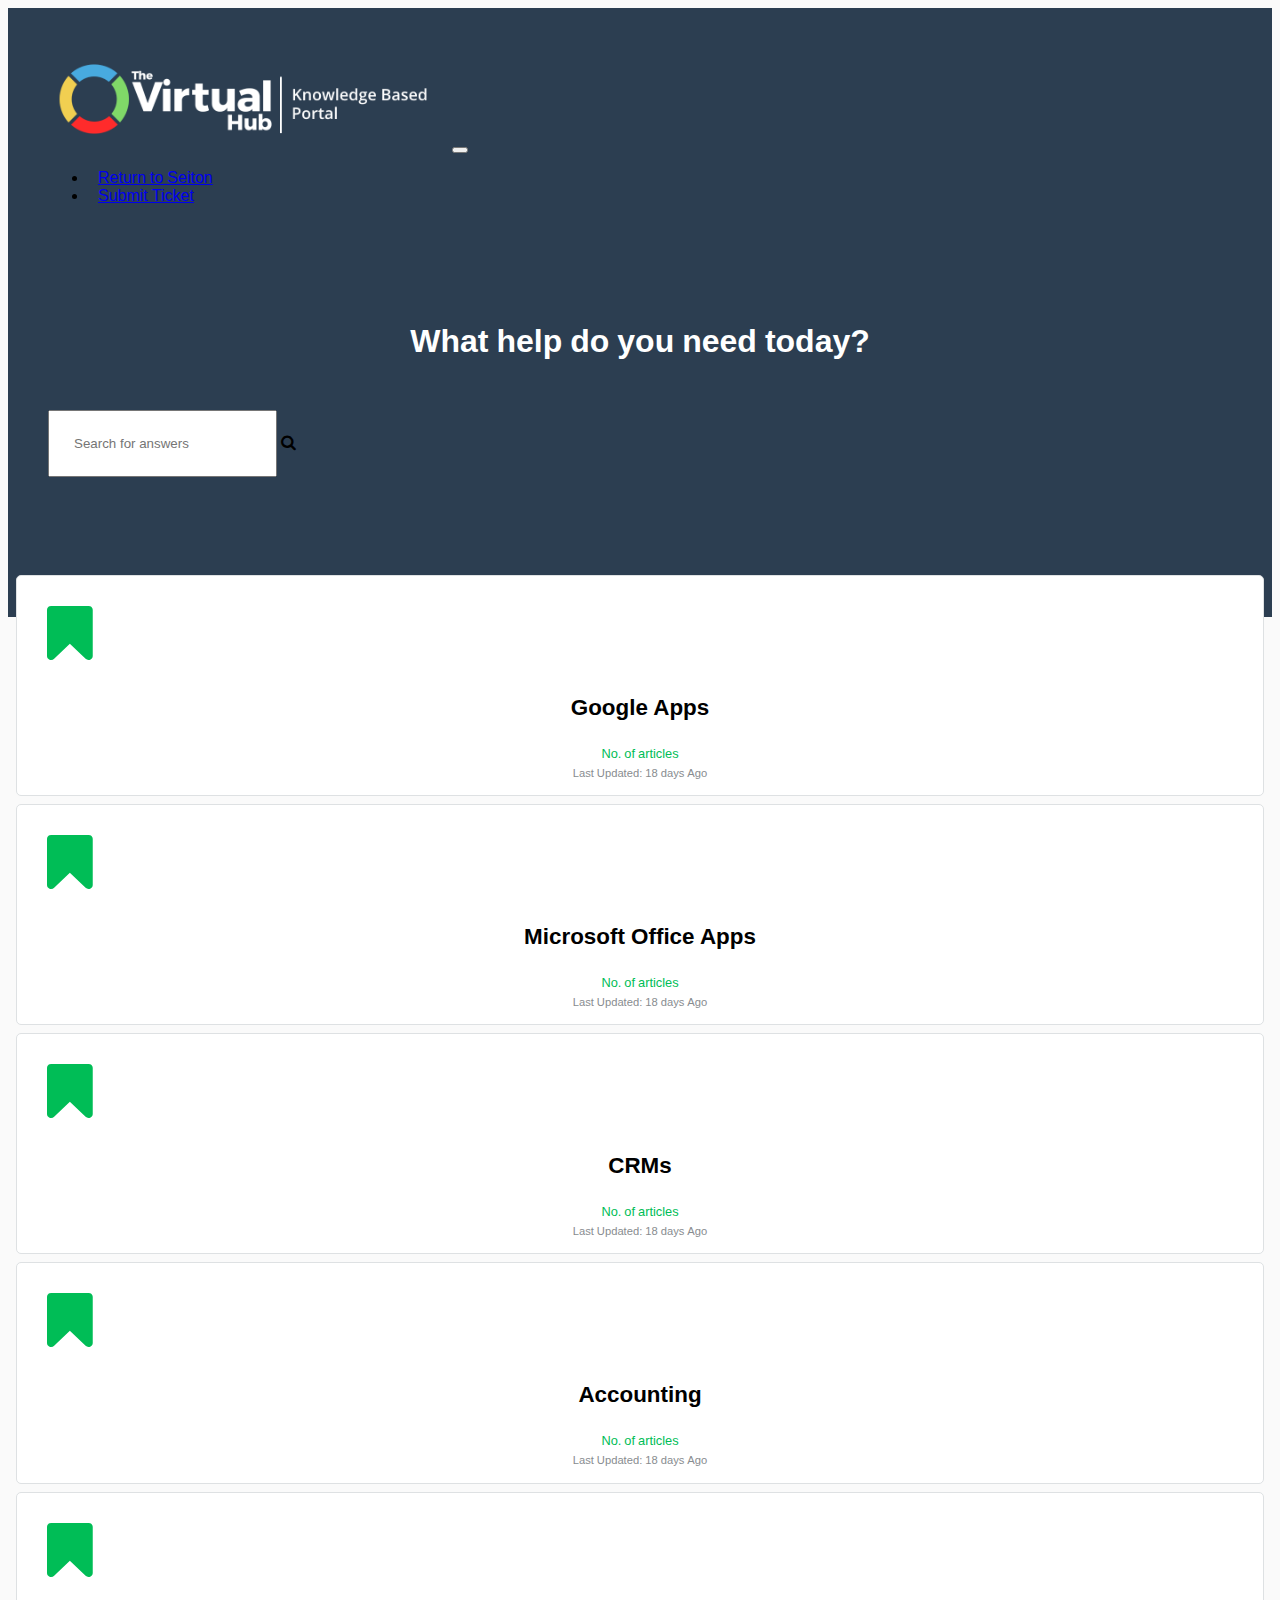
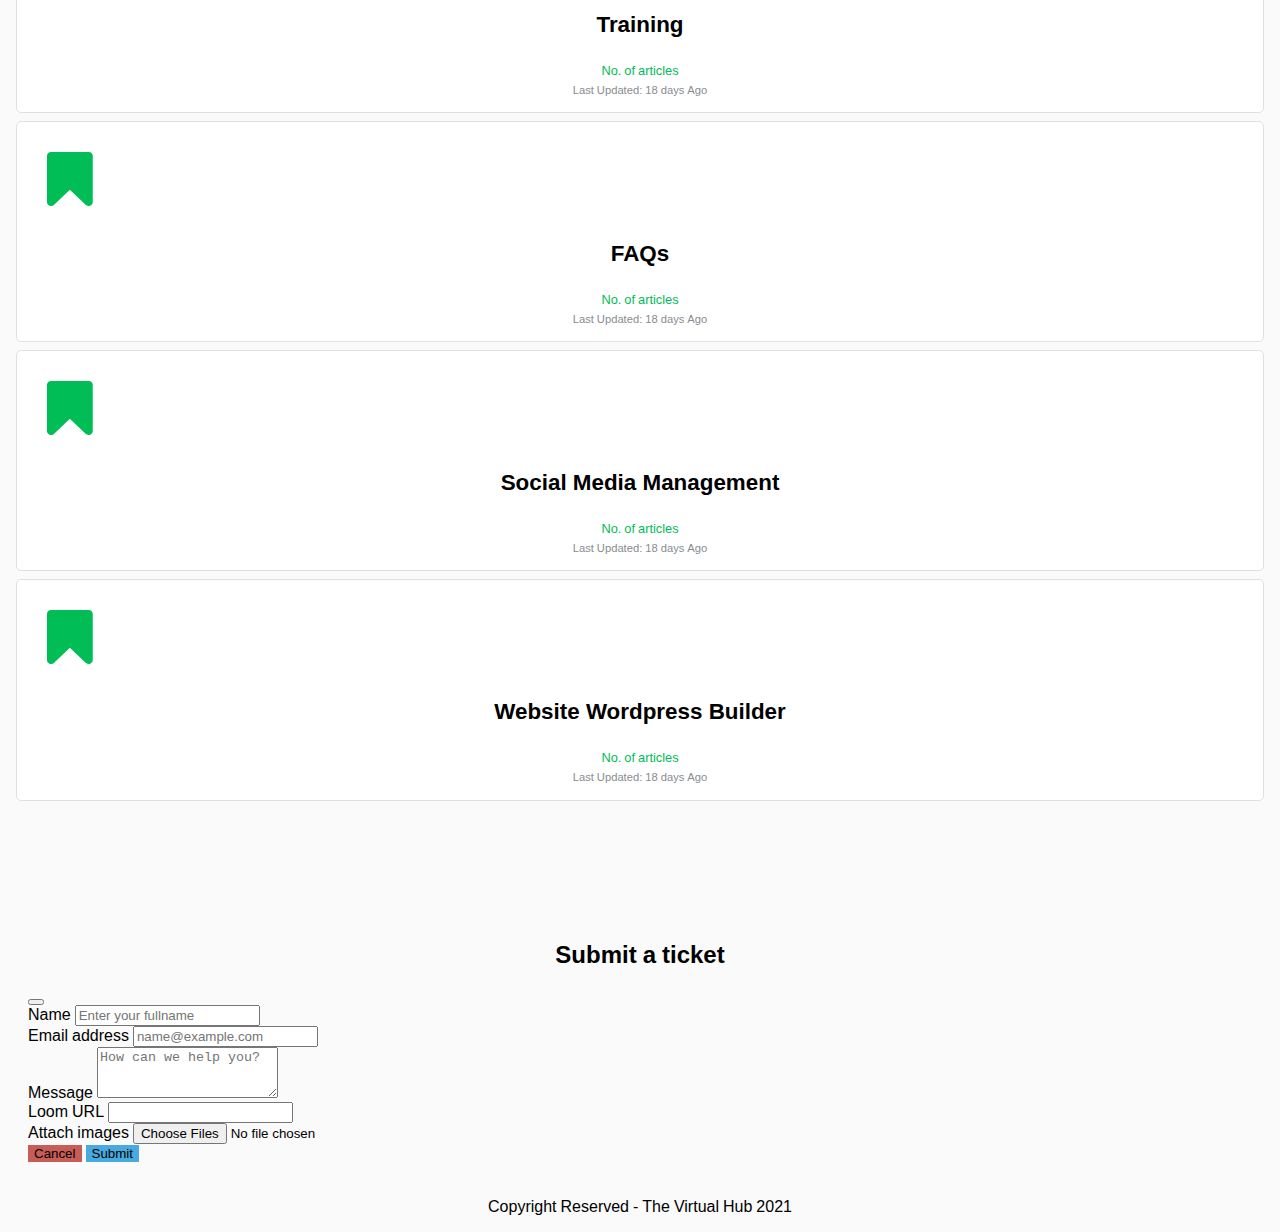
==== index.html @ 89dac36e "Add files via upload" ====
<!doctype html>
<html lang="en">

<head>
  <!-- Required meta tags -->
  <meta charset="utf-8">
  <meta name="viewport" content="width=device-width, initial-scale=1">

  <!-- Bootstrap CSS -->
  <link rel="shortcut icon" type="image/jpg/" href="favicon.png">
  <link href="https://cdn.jsdelivr.net/npm/bootstrap@5.1.3/dist/css/bootstrap.min.css" rel="stylesheet" integrity="sha384-1BmE4kWBq78iYhFldvKuhfTAU6auU8tT94WrHftjDbrCEXSU1oBoqyl2QvZ6jIW3" crossorigin="anonymous">
  <link rel="stylesheet" href="bootstrap.css"/>
  <link rel="stylesheet" href="https://cdnjs.cloudflare.com/ajax/libs/font-awesome/4.7.0/css/font-awesome.min.css">
  <link rel="stylesheet" href="https://pro.fontawesome.com/releases/v5.10.0/css/all.css" integrity="sha384-AYmEC3Yw5cVb3ZcuHtOA93w35dYTsvhLPVnYs9eStHfGJvOvKxVfELGroGkvsg+p" crossorigin="anonymous" />

  <title>TVH Helpdesk Center</title>
</head>

<body>




  <nav class="navbar navbar-expand-lg navbar-dark text-light wrapper">

    <a class="navbar-brand" href="index.html"><img src="KB_logo.png" /></a>
    <button class="navbar-toggler navbar-light" type="button" data-bs-toggle="collapse" data-bs-target="#navbarSupportedContent" aria-controls="navbarSupportedContent" aria-expanded="false" aria-label="Toggle navigation">
      <span class="navbar-toggler-icon "></span>

    </button>
    <div class="collapse navbar-collapse" id="navbarSupportedContent">
      <ul class="navbar-nav ms-auto">
        <li class="nav-item">
          <a href="https://seiton.thevirtualhub.ph/" class="nav-link text-light">Return to Seiton</a>
        </li>

        <li class="nav-item">
          <a href="#" data-bs-toggle="modal" data-bs-target="#myModal" class="nav-link text-light">Submit Ticket</a>
        </li>

      </ul>

    </div>
  </nav>

  <div class="main-content wrapper ">

    <div>
      <h1>What help do you need today?</h1>
    </div>

    <div class="container input-group w-75  search">
      <input type="text" placeholder="Search for answers" class="form-control d-flex searchbar" aria-label="Sizing example input" aria-describedby="inputGroup-sizing-default">
      <span class="input-group-text" id="inputGroup-sizing-default"><i class="fas fa-search"></i></span>
    </div>

  </div>


  <div class="container categories">
    <div class="row justify-content-md-center">

      <div class="col-lg-3 col-md-4 cols" href="">
        <a href="Category_homepage.html"><span class="link"></span></a>
        <div class="d-flex justify-content-center icons">
          <p>
            <i class="far fa-bookmark fa-4x"></i>
          </p>
        </div>
        <div class="header">
          <h1 class="header-title">Google Apps</h1>
        </div>

        <div class="articles">
          <p class="articles_count">No. of articles</h1>
          <p class="last_update">Last Updated: 18 days Ago</h1>
        </div>

      </div>

      <div class="col-lg-3 col-md-4 cols">
        <div class="d-flex justify-content-center icons">
          <p>
            <i class="far fa-bookmark fa-4x"></i>
          </p>
        </div>
        <div class="header">
          <h1 class="header-title">Microsoft Office Apps</h1>
        </div>

        <div class="articles">
          <p class="articles_count">No. of articles</h1>
          <p class="last_update">Last Updated: 18 days Ago</h1>
        </div>

      </div>
      <div class="col-lg-3 col-md-4 cols">
        <div class="d-flex justify-content-center icons">
          <p>
            <i class="far fa-bookmark fa-4x"></i>
          </p>
        </div>
        <div class="header">
          <h1 class="header-title">CRMs</h1>
        </div>

        <div class="articles">
          <p class="articles_count">No. of articles</h1>
          <p class="last_update">Last Updated: 18 days Ago</h1>
        </div>

      </div>
      <div class="col-lg-3 col-md-4 cols">
        <div class="d-flex justify-content-center icons">
          <p>
            <i class="far fa-bookmark fa-4x"></i>
          </p>
        </div>
        <div class="header">
          <h1 class="header-title">Accounting</h1>
        </div>

        <div class="articles">
          <p class="articles_count">No. of articles</h1>
          <p class="last_update">Last Updated: 18 days Ago</h1>
        </div>

      </div>
      <div class="col-lg-3 col-md-4 cols">
        <div class="d-flex justify-content-center icons">
          <p>
            <i class="far fa-bookmark fa-4x"></i>
          </p>
        </div>
        <div class="header">
          <h1 class="header-title">Training</h1>
        </div>

        <div class="articles">
          <p class="articles_count">No. of articles</h1>
          <p class="last_update">Last Updated: 18 days Ago</h1>
        </div>

      </div>

      <div class="col-lg-3 col-md-4 cols">
        <div class="d-flex justify-content-center icons">
          <p>
            <i class="far fa-bookmark fa-4x"></i>
          </p>
        </div>
        <div class="header">
          <h1 class="header-title">FAQs</h1>
        </div>

        <div class="articles">
          <p class="articles_count">No. of articles</h1>
          <p class="last_update">Last Updated: 18 days Ago</h1>
        </div>

      </div>
      <div class="col-lg-3 col-md-4 cols">
        <div class="d-flex justify-content-center icons">
          <p>
            <i class="far fa-bookmark fa-4x"></i>
          </p>
        </div>
        <div class="header">
          <h1 class="header-title">Social Media Management</h1>
        </div>

        <div class="articles">
          <p class="articles_count">No. of articles</h1>
          <p class="last_update">Last Updated: 18 days Ago</h1>
        </div>

      </div>
      <div class="col-lg-3 col-md-4 cols">
        <div class="d-flex justify-content-center icons">
          <p>
            <i class="far fa-bookmark fa-4x"></i>
          </p>
        </div>
        <div class="header">
          <h1 class="header-title">Website Wordpress Builder</h1>
        </div>

        <div class="articles">
          <p class="articles_count">No. of articles</h1>
          <p class="last_update">Last Updated: 18 days Ago</h1>
        </div>

      </div>
    </div>
  </div>


  <div class="container">
    <div class="modal" id="myModal">
      <div class="modal-dialog modal-dialog-centered">
        <div class="modal-content">
          <div class="modal-header">
            <h2 class="modal-title style=" text-align: center;""> Submit a ticket</h2>
            <button type="button" class="btn-close" data-bs-dismiss="modal" aria-label="Close"></button>
          </div>

          <div class="modal-body">
            <form>
            <div class="mb-3">
              <label for="full_name" class="form-label">Name</label>
              <input type="text" class="form-control" id="full_name" placeholder="Enter your fullname" required>
            </div>
            <div class="mb-3">
              <label for="email_address" class="form-label">Email address</label>
              <input type="email" class="form-control" id="email_address" placeholder="name@example.com" required>
            </div>
            <div class="mb-3">
              <label for="ticket_Content" class="form-label">Message</label>
              <textarea class="form-control" id="ticket_Content" rows="3" placeholder="How can we help you?" required></textarea>
            </div>

            <div class="mb-3">
              <label for="loom_URL" class="form-label">Loom URL</label>
              <input class="form-control" type="URL" id="loom_URL" multiple>
            </div>

            <div class="mb-3">
              <label for="formFileMultiple" class="form-label">Attach images</label>
              <input class="form-control" type="file" id="formFileMultiple" multiple>
            </div>

          </div>

          <div class="modal-footer">
            <button type="button" class="btn btn-secondary" data-bs-dismiss="modal">Cancel</button>
            <button type="submit" class="btn btn-primary">Submit</button>
          </div>

          </form>


        </div>

      </div>
    </div>

  </div>


  <footer>
    <p>
      Copyright Reserved - The Virtual Hub 2021
    </p>
  </footer>










  <!-- Optional JavaScript; choose one of the two! -->

  <!-- Option 1: Bootstrap Bundle with Popper -->
  <script src="https://cdn.jsdelivr.net/npm/bootstrap@5.1.3/dist/js/bootstrap.bundle.min.js" integrity="sha384-ka7Sk0Gln4gmtz2MlQnikT1wXgYsOg+OMhuP+IlRH9sENBO0LRn5q+8nbTov4+1p" crossorigin="anonymous"></script>

  <!-- Option 2: Separate Popper and Bootstrap JS -->
  <!--
    <script src="https://cdn.jsdelivr.net/npm/@popperjs/core@2.10.2/dist/umd/popper.min.js" integrity="sha384-7+zCNj/IqJ95wo16oMtfsKbZ9ccEh31eOz1HGyDuCQ6wgnyJNSYdrPa03rtR1zdB" crossorigin="anonymous"></script>
    <script src="https://cdn.jsdelivr.net/npm/bootstrap@5.1.3/dist/js/bootstrap.min.js" integrity="sha384-QJHtvGhmr9XOIpI6YVutG+2QOK9T+ZnN4kzFN1RtK3zEFEIsxhlmWl5/YESvpZ13" crossorigin="anonymous"></script>
    -->
</body>

</html>
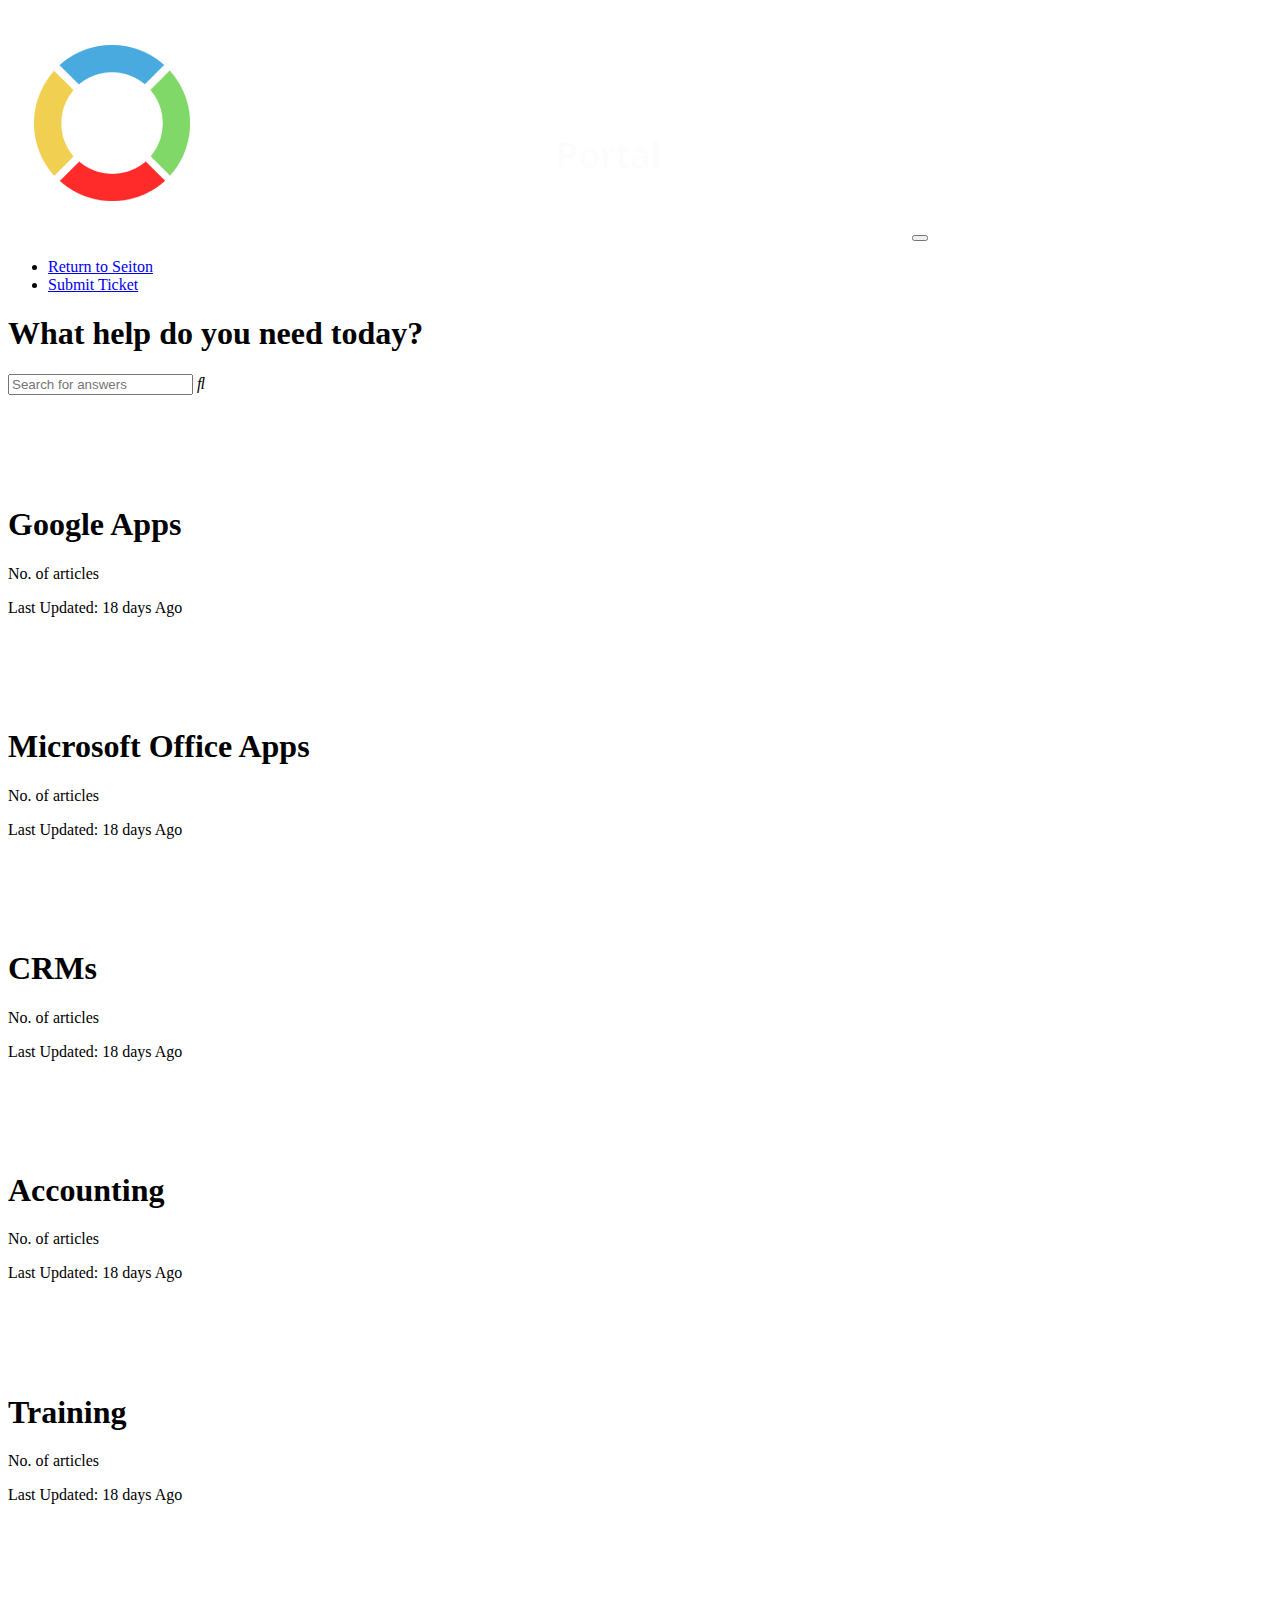
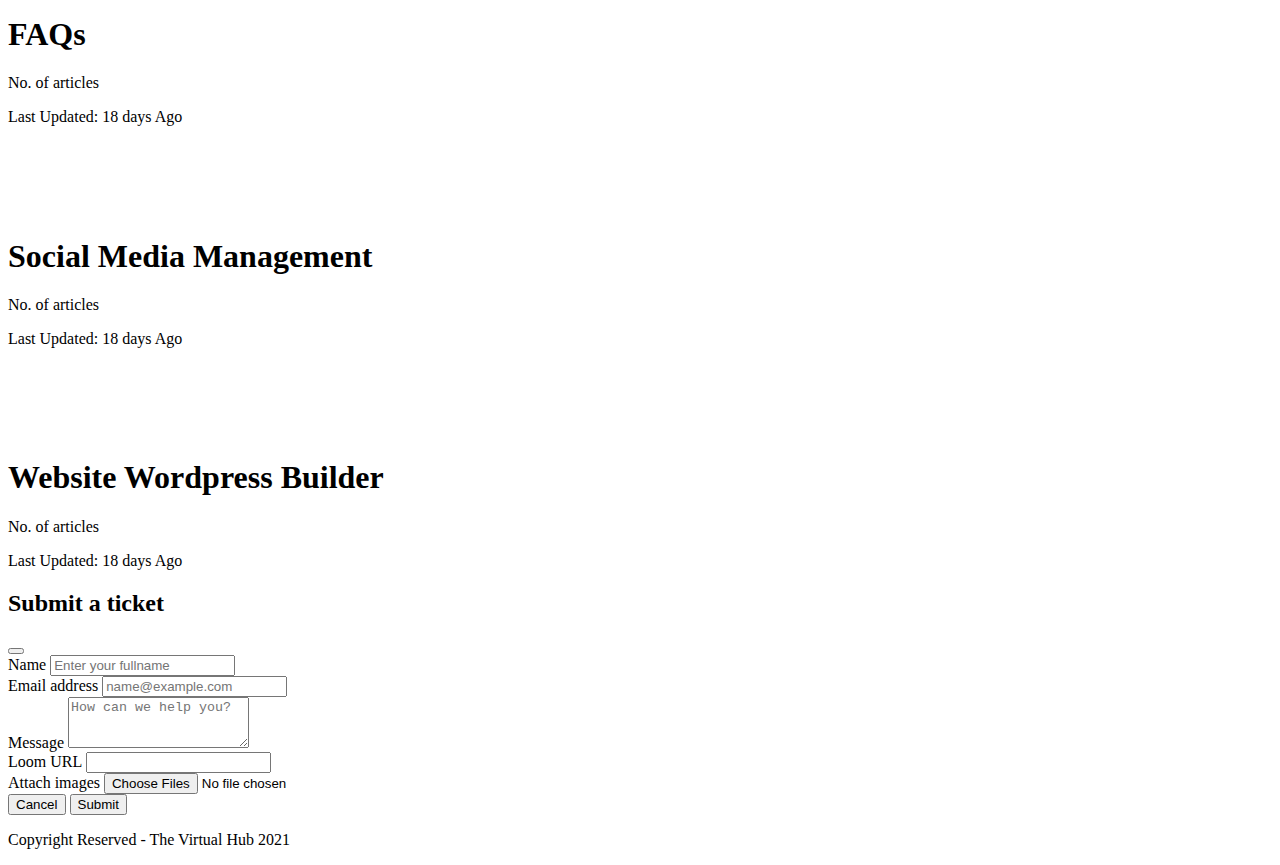
==== commit 0867730d: "Update index.html" ====
--- a/index.html
+++ b/index.html
@@ -9,7 +9,7 @@
   <!-- Bootstrap CSS -->
   <link rel="shortcut icon" type="image/jpg/" href="favicon.png">
   <link href="https://cdn.jsdelivr.net/npm/bootstrap@5.1.3/dist/css/bootstrap.min.css" rel="stylesheet" integrity="sha384-1BmE4kWBq78iYhFldvKuhfTAU6auU8tT94WrHftjDbrCEXSU1oBoqyl2QvZ6jIW3" crossorigin="anonymous">
-  <link rel="stylesheet" href="bootstrap.css"/>
+  <link rel="stylesheet" href="root/bootstrap.css"/>
   <link rel="stylesheet" href="https://cdnjs.cloudflare.com/ajax/libs/font-awesome/4.7.0/css/font-awesome.min.css">
   <link rel="stylesheet" href="https://pro.fontawesome.com/releases/v5.10.0/css/all.css" integrity="sha384-AYmEC3Yw5cVb3ZcuHtOA93w35dYTsvhLPVnYs9eStHfGJvOvKxVfELGroGkvsg+p" crossorigin="anonymous" />
 
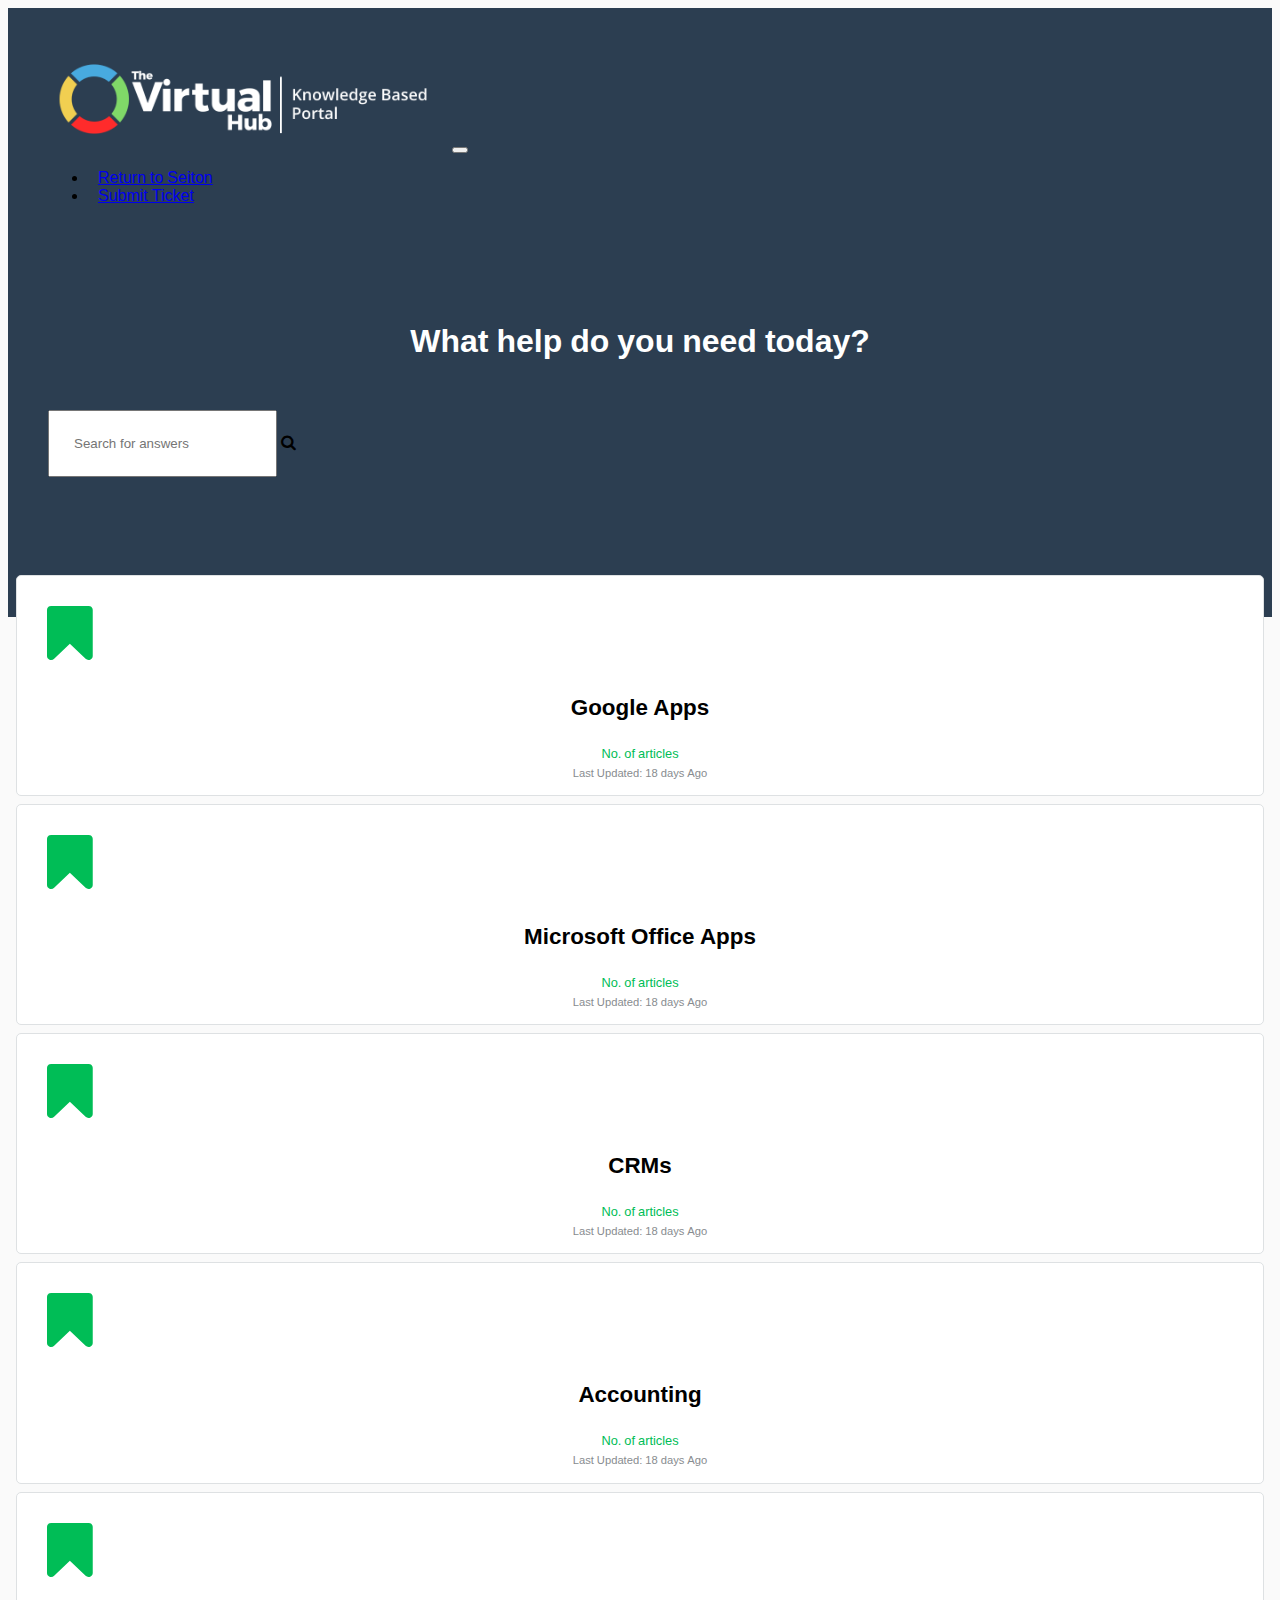
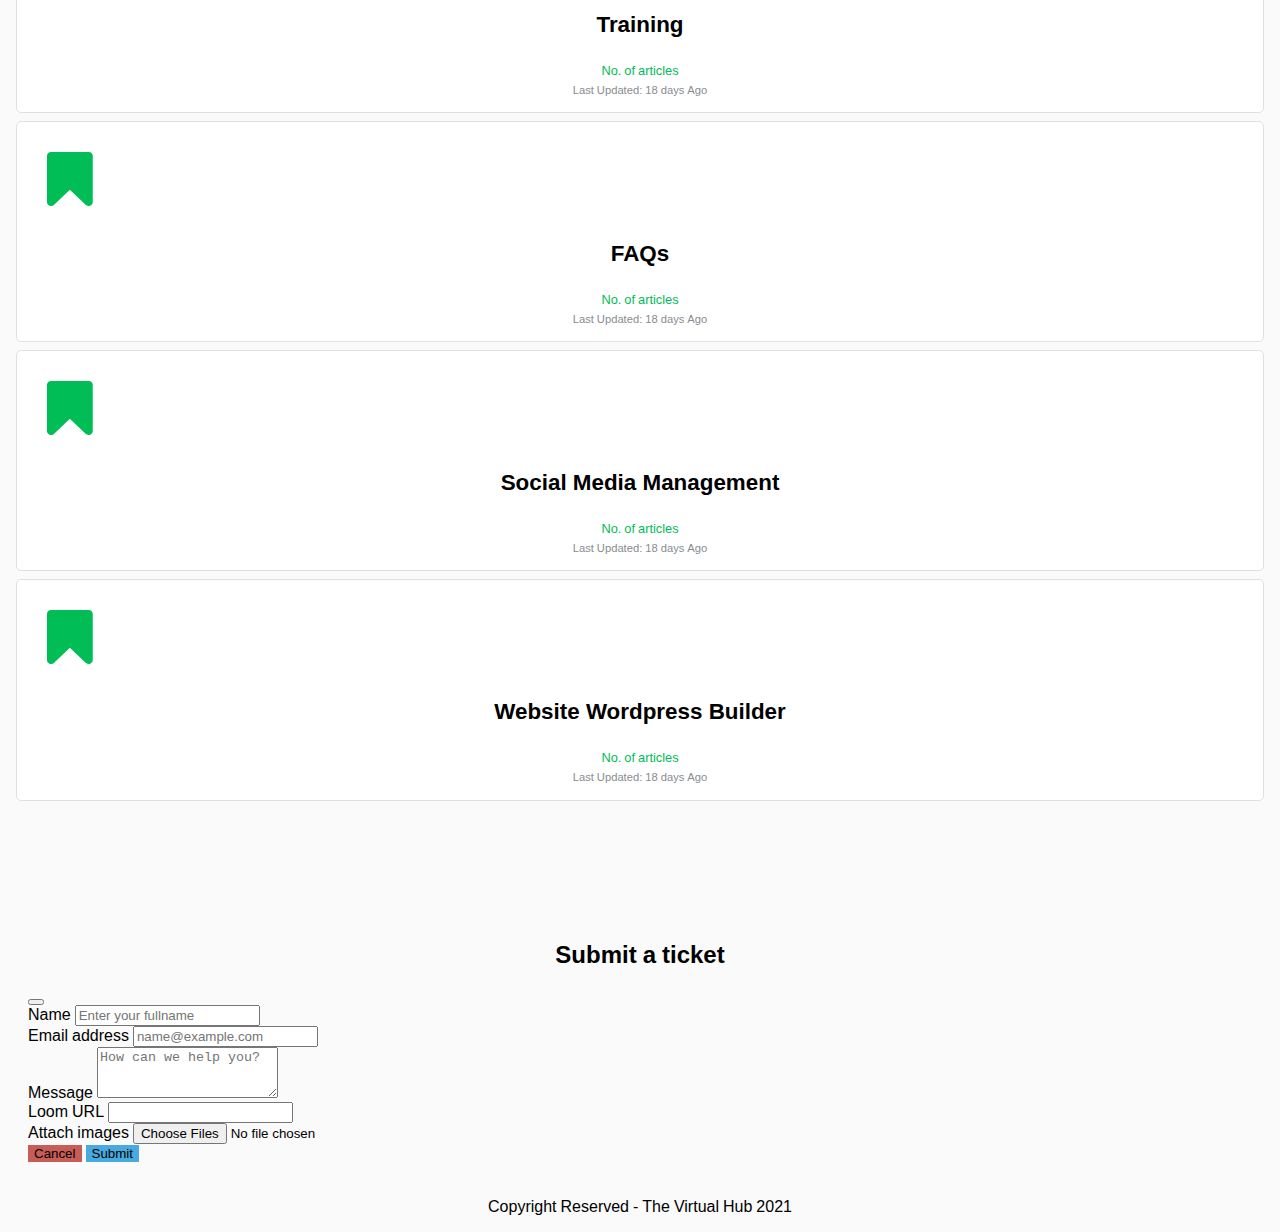
==== commit d5302fa9: "Update index.html" ====
--- a/index.html
+++ b/index.html
@@ -9,7 +9,7 @@
   <!-- Bootstrap CSS -->
   <link rel="shortcut icon" type="image/jpg/" href="favicon.png">
   <link href="https://cdn.jsdelivr.net/npm/bootstrap@5.1.3/dist/css/bootstrap.min.css" rel="stylesheet" integrity="sha384-1BmE4kWBq78iYhFldvKuhfTAU6auU8tT94WrHftjDbrCEXSU1oBoqyl2QvZ6jIW3" crossorigin="anonymous">
-  <link rel="stylesheet" href="root/bootstrap.css"/>
+  <link rel="stylesheet" href="bootstrap.css"/>
   <link rel="stylesheet" href="https://cdnjs.cloudflare.com/ajax/libs/font-awesome/4.7.0/css/font-awesome.min.css">
   <link rel="stylesheet" href="https://pro.fontawesome.com/releases/v5.10.0/css/all.css" integrity="sha384-AYmEC3Yw5cVb3ZcuHtOA93w35dYTsvhLPVnYs9eStHfGJvOvKxVfELGroGkvsg+p" crossorigin="anonymous" />
 
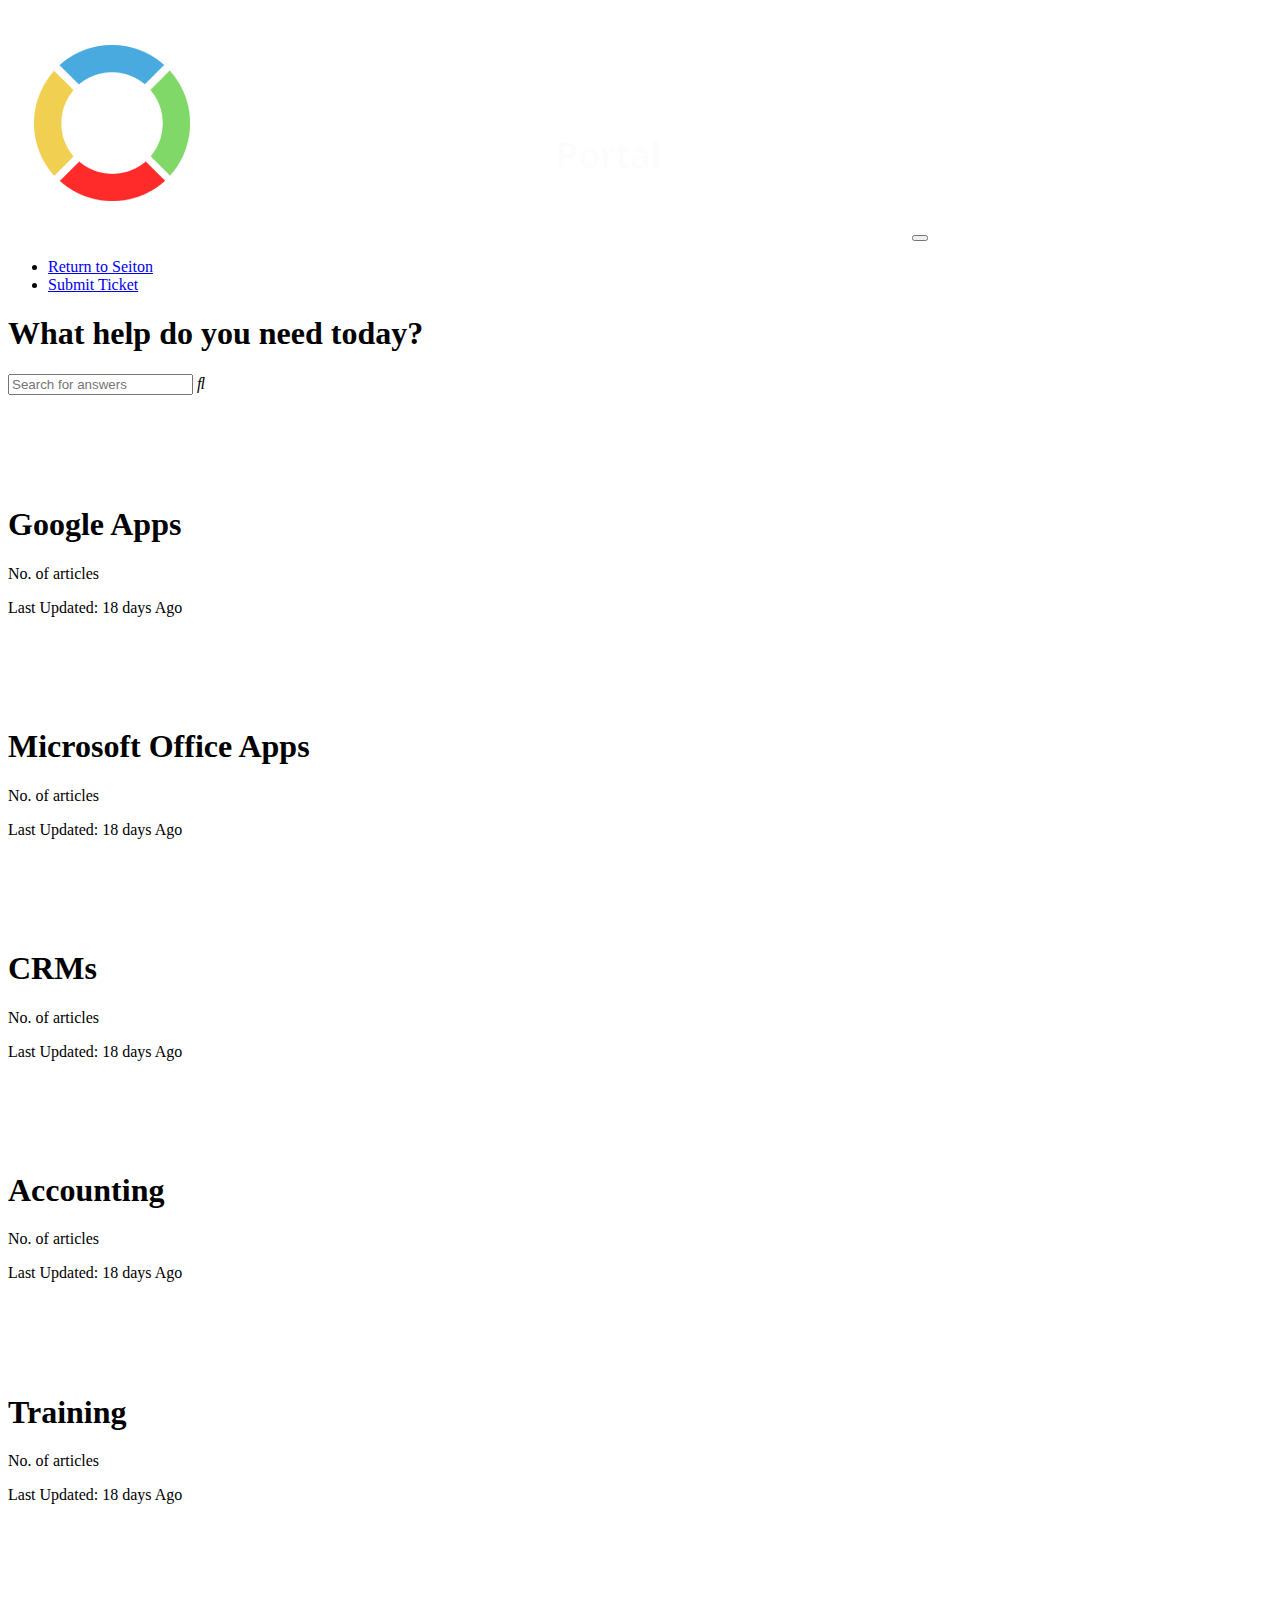
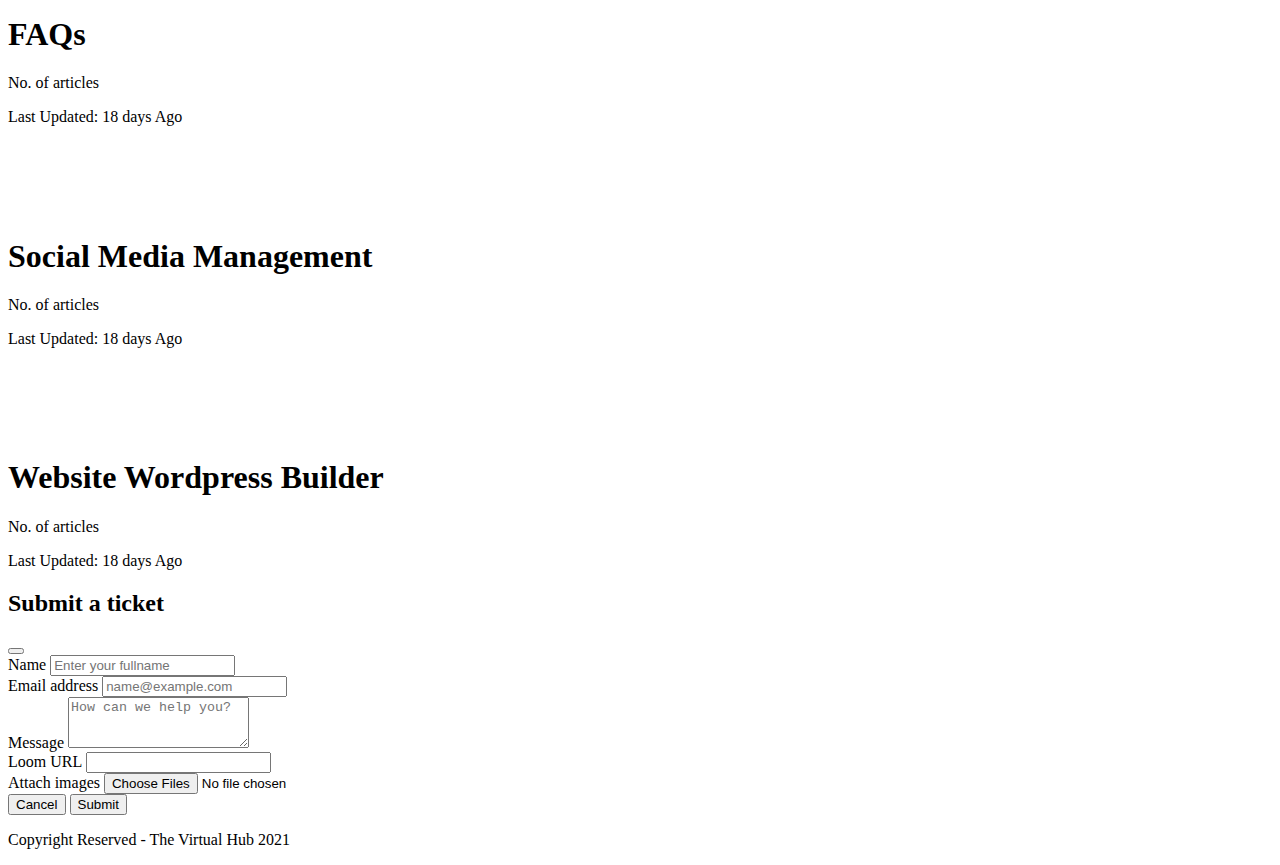
==== commit 5580d360: "Update index.html" ====
--- a/index.html
+++ b/index.html
@@ -9,7 +9,7 @@
   <!-- Bootstrap CSS -->
   <link rel="shortcut icon" type="image/jpg/" href="favicon.png">
   <link href="https://cdn.jsdelivr.net/npm/bootstrap@5.1.3/dist/css/bootstrap.min.css" rel="stylesheet" integrity="sha384-1BmE4kWBq78iYhFldvKuhfTAU6auU8tT94WrHftjDbrCEXSU1oBoqyl2QvZ6jIW3" crossorigin="anonymous">
-  <link rel="stylesheet" href="bootstrap.css"/>
+  <link rel="stylesheet" href="jmarturillas1998.github.io/bootstrap.css"/>
   <link rel="stylesheet" href="https://cdnjs.cloudflare.com/ajax/libs/font-awesome/4.7.0/css/font-awesome.min.css">
   <link rel="stylesheet" href="https://pro.fontawesome.com/releases/v5.10.0/css/all.css" integrity="sha384-AYmEC3Yw5cVb3ZcuHtOA93w35dYTsvhLPVnYs9eStHfGJvOvKxVfELGroGkvsg+p" crossorigin="anonymous" />
 
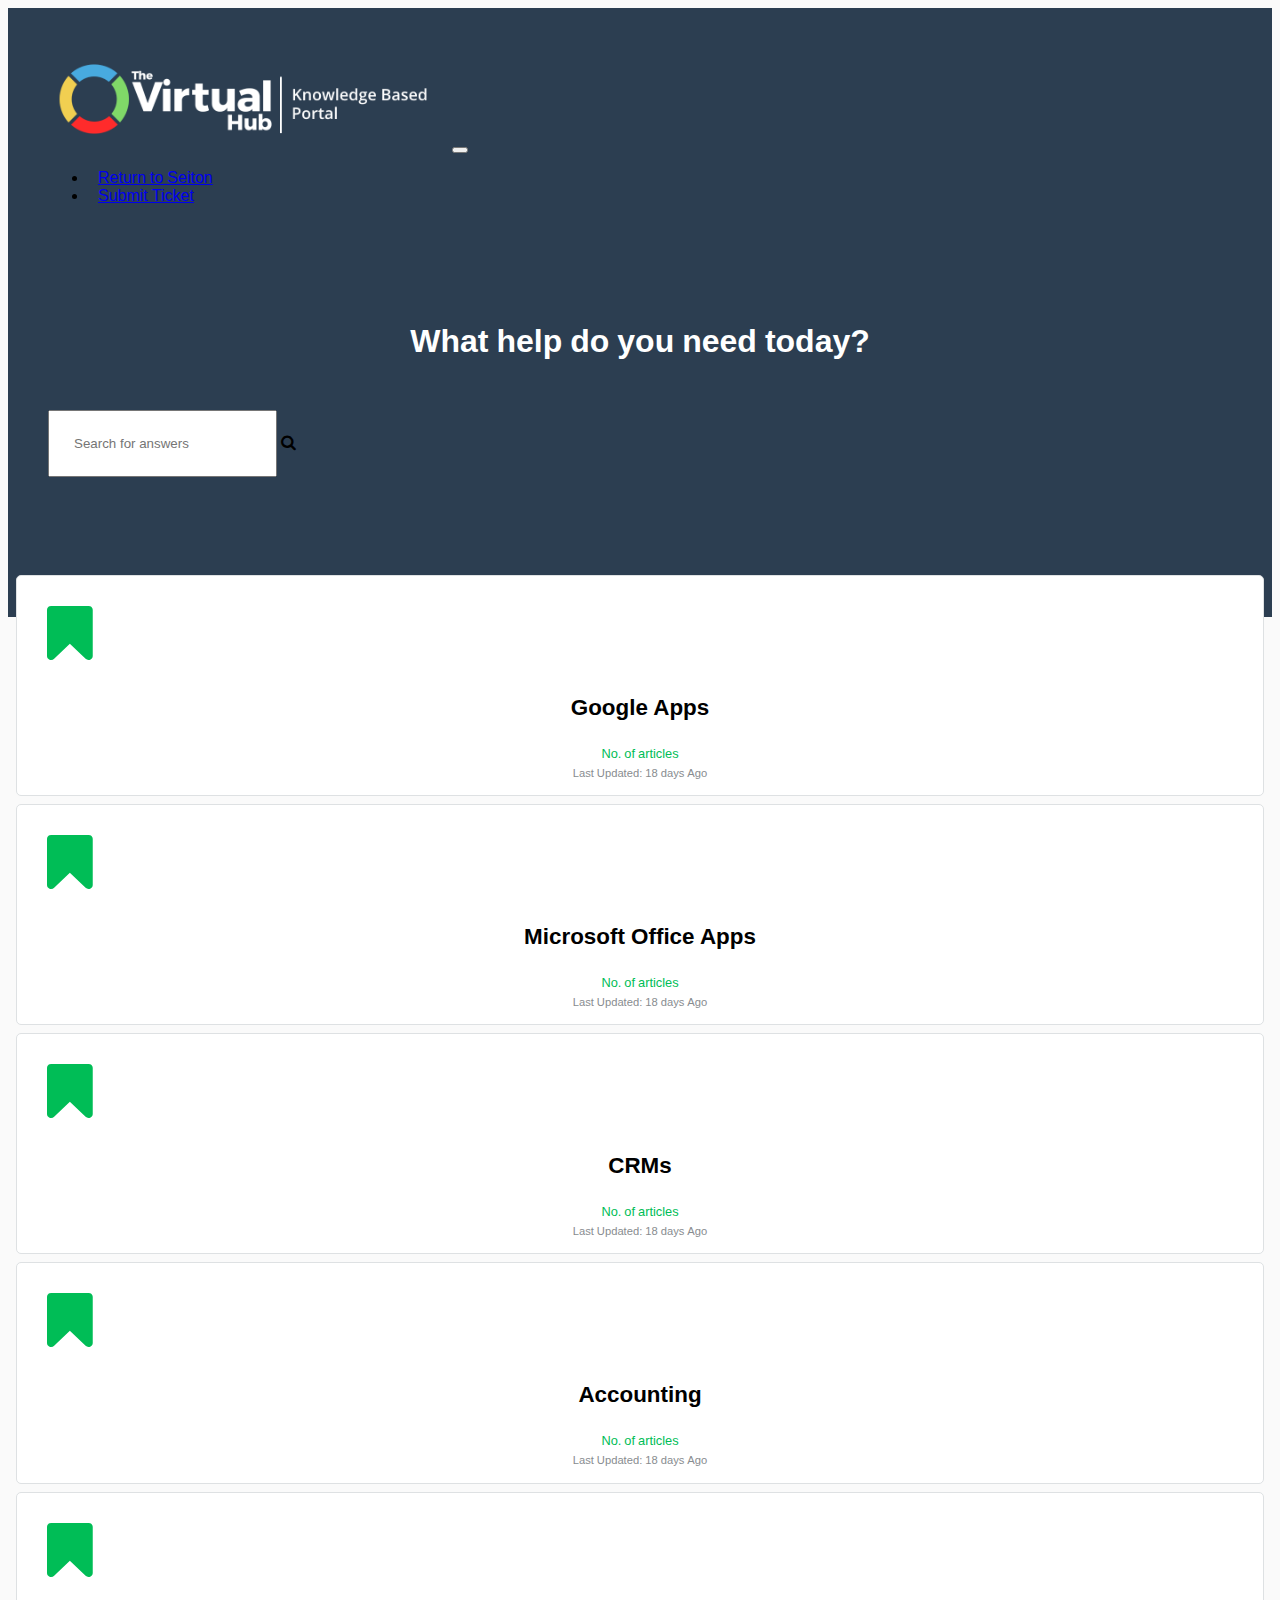
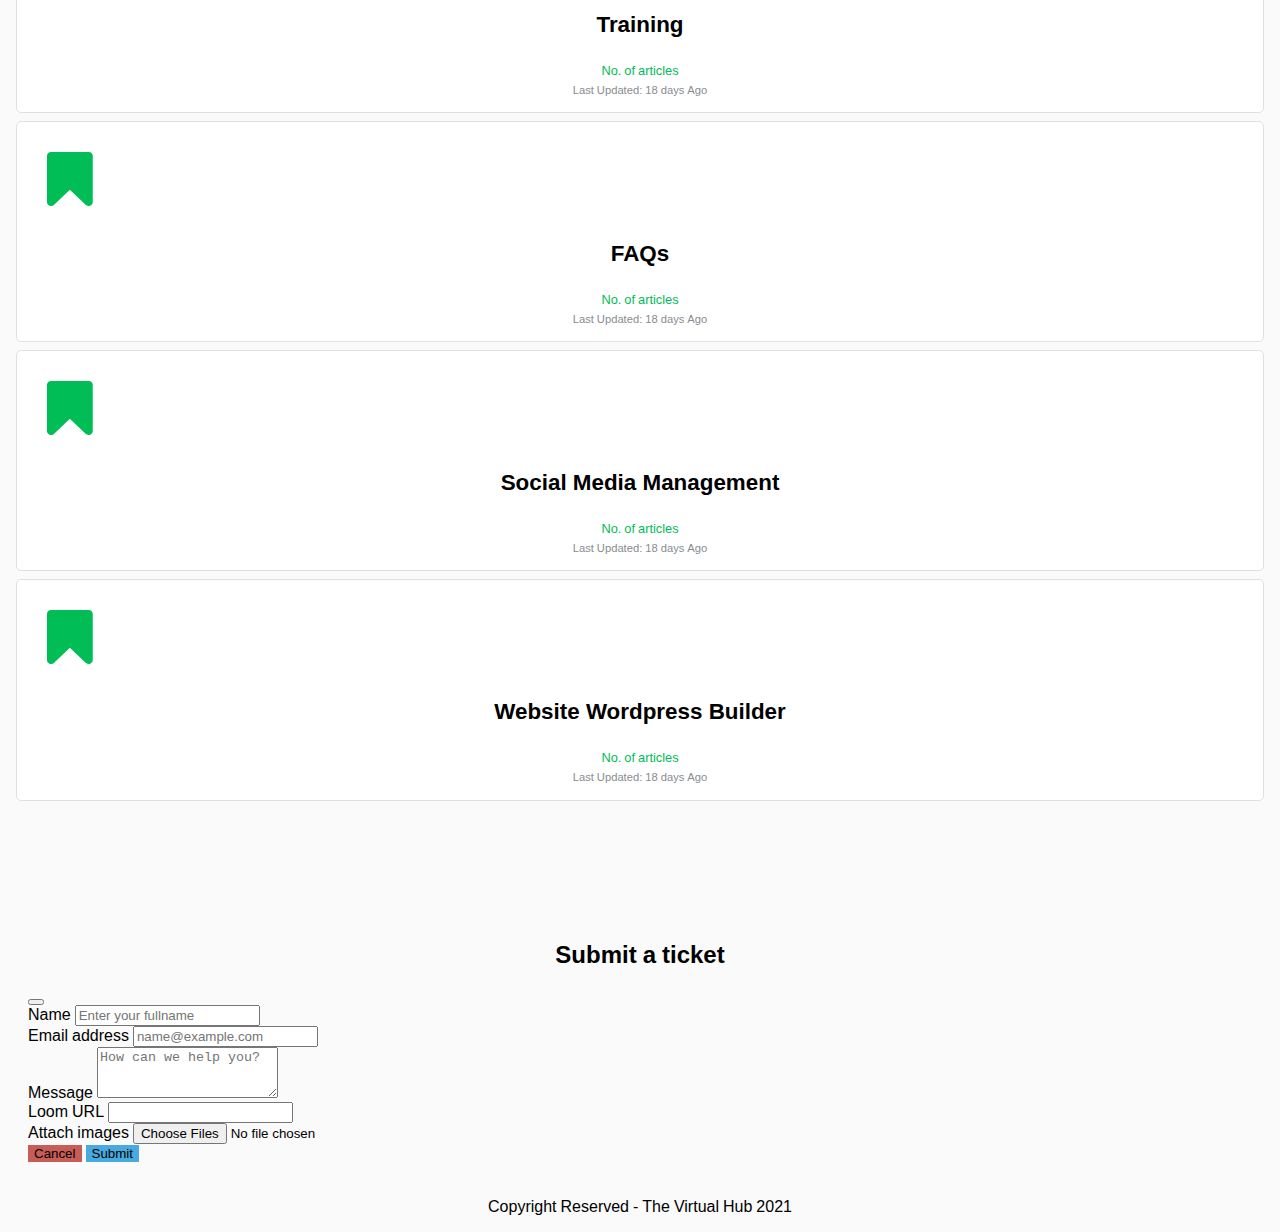
==== commit 08353b4d: "Add files via upload" ====
--- a/index.html
+++ b/index.html
@@ -9,7 +9,7 @@
   <!-- Bootstrap CSS -->
   <link rel="shortcut icon" type="image/jpg/" href="favicon.png">
   <link href="https://cdn.jsdelivr.net/npm/bootstrap@5.1.3/dist/css/bootstrap.min.css" rel="stylesheet" integrity="sha384-1BmE4kWBq78iYhFldvKuhfTAU6auU8tT94WrHftjDbrCEXSU1oBoqyl2QvZ6jIW3" crossorigin="anonymous">
-  <link rel="stylesheet" href="jmarturillas1998.github.io/bootstrap.css"/>
+  <link rel="stylesheet" href="bootstrap.css"/>
   <link rel="stylesheet" href="https://cdnjs.cloudflare.com/ajax/libs/font-awesome/4.7.0/css/font-awesome.min.css">
   <link rel="stylesheet" href="https://pro.fontawesome.com/releases/v5.10.0/css/all.css" integrity="sha384-AYmEC3Yw5cVb3ZcuHtOA93w35dYTsvhLPVnYs9eStHfGJvOvKxVfELGroGkvsg+p" crossorigin="anonymous" />
 
@@ -244,7 +244,17 @@
       </div>
     </div>
 
-  </div>
+
+
+
+
+
+  </div> <!--End of main div-->
+
+
+
+
+
 
 
   <footer>
